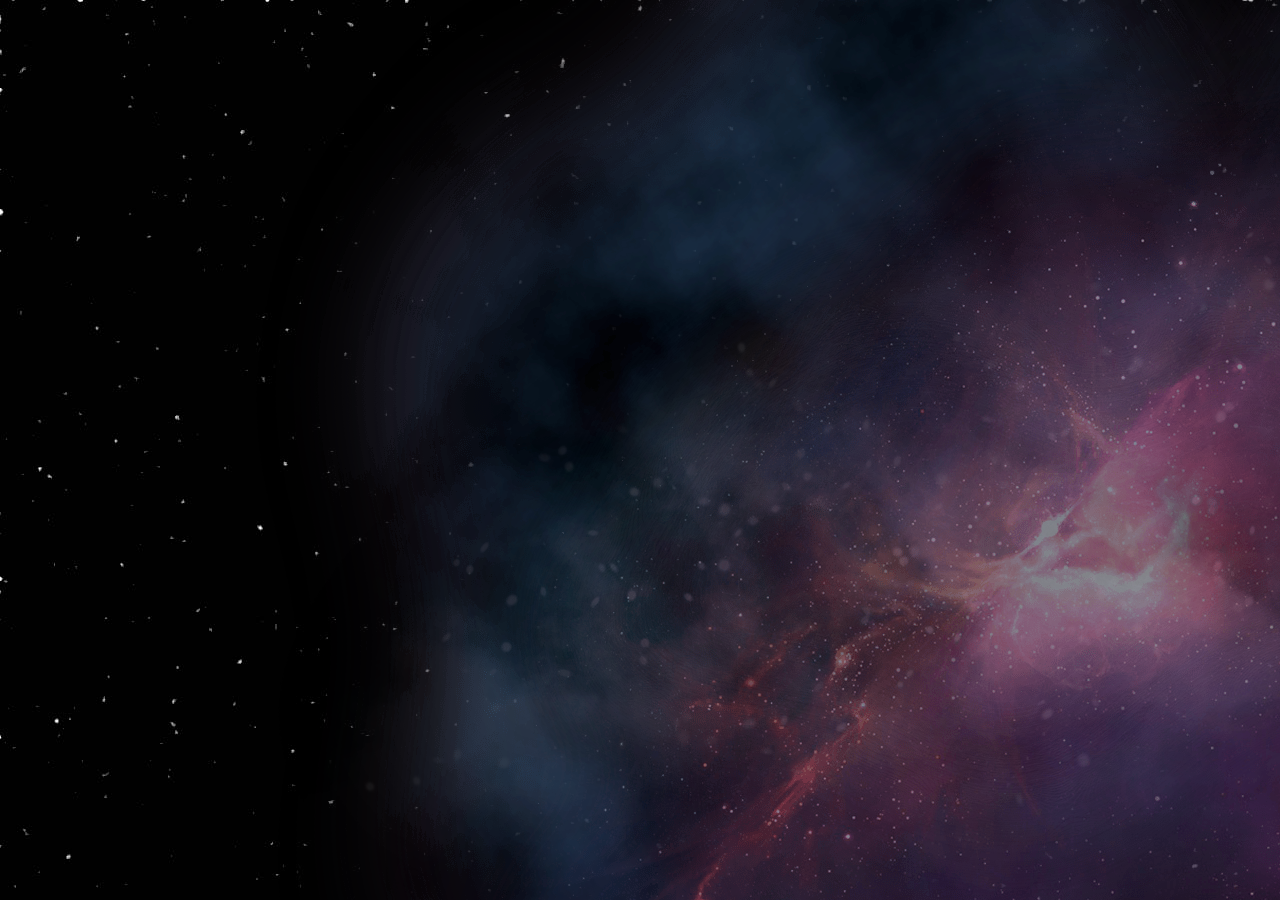
==== index.html @ ae950028 "restore" ====
<!DOCTYPE html>
<!--[if lt IE 7]>      <html class="no-js lt-ie9 lt-ie8 lt-ie7"> <![endif]-->
<!--[if IE 7]>         <html class="no-js lt-ie9 lt-ie8"> <![endif]-->
<!--[if IE 8]>         <html class="no-js lt-ie9"> <![endif]-->
<!--[if gt IE 8]><!--> <html class="no-js"> <!--<![endif]-->
    <head>
        <meta charset="utf-8">
        <meta http-equiv="X-UA-Compatible" content="IE=edge">
        <title>WebDesign from Minsk with love</title>
        <meta name="description" content="WebDesign from Minsk with love">
        <meta name="viewport" content="width=device-width, initial-scale=1">

        <!-- Place favicon.ico and apple-touch-icon.png in the root directory -->

        <link rel="stylesheet" href="css/normalize.css">
        <link rel="stylesheet" href="css/main.css">
        <script src="js/vendor/modernizr-2.6.2.min.js"></script>
    </head>
    <body class="background">
        <!--[if lt IE 7]>
            <p class="browsehappy">You are using an <strong>outdated</strong> browser. Please <a href="http://browsehappy.com/">upgrade your browser</a> to improve your experience.</p>
        <![endif]-->

        <div id="hello-world" class="wrapper">
            <ul id="scene" class="scene">
                <li class="layer" data-depth="0.21"><img class="floaty" src="img/fog_left.png" alt="fog-left"></li>
                <li class="layer" data-depth="0.15"><img class="floaty-reverse" src="img/fog_right.png" alt="fog-right"></li>
                <li class="layer" data-depth="0.06"><img class="wavy" src="img/brite.png" alt="brite"></li>
                <li class="layer" data-depth="0.09"><img class="scally" src="img/heart_of_nebula.png" alt="heart"></li>
                <li class="layer" data-depth="0.40"><img class="rotaty" src="img/glow_sparks.png" alt="sparks"></li>
            </ul>
        </div>


        <script src="//ajax.googleapis.com/ajax/libs/jquery/1.11.1/jquery.min.js"></script>
        <script>window.jQuery || document.write('<script src="js/vendor/jquery-1.11.1.min.js"><\/script>')</script>       
        <script src="js/plugins.js"></script>
        <script src="js/vendor/jquery.parallax.js"></script>
        <script src="js/main.js"></script>
    </body>
</html>
---- css/main.css ----
/*! HTML5 Boilerplate v4.3.0 | MIT License | http://h5bp.com/ */

/*
 * What follows is the result of much research on cross-browser styling.
 * Credit left inline and big thanks to Nicolas Gallagher, Jonathan Neal,
 * Kroc Camen, and the H5BP dev community and team.
 */

/* ==========================================================================
   Base styles: opinionated defaults
   ========================================================================== */

html,
button,
input,
select,
textarea {
    color: #222;
}

html {
    font-size: 1em;
    line-height: 1.4;
}

/*
 * Remove text-shadow in selection highlight: h5bp.com/i
 * These selection rule sets have to be separate.
 * Customize the background color to match your design.
 */

::-moz-selection {
    background: #b3d4fc;
    text-shadow: none;
}

::selection {
    background: #b3d4fc;
    text-shadow: none;
}

/*
 * A better looking default horizontal rule
 */

hr {
    display: block;
    height: 1px;
    border: 0;
    border-top: 1px solid #ccc;
    margin: 1em 0;
    padding: 0;
}

/*
 * Remove the gap between images, videos, audio and canvas and the bottom of
 * their containers: h5bp.com/i/440
 */

audio,
canvas,
img,
video {
    vertical-align: middle;
}

/*
 * Remove default fieldset styles.
 */

fieldset {
    border: 0;
    margin: 0;
    padding: 0;
}

/*
 * Allow only vertical resizing of textareas.
 */

textarea {
    resize: vertical;
}

/* ==========================================================================
   Browse Happy prompt
   ========================================================================== */

.browsehappy {
    margin: 0.2em 0;
    background: #ccc;
    color: #000;
    padding: 0.2em 0;
}

/* ==========================================================================
   Author's custom styles
   ========================================================================== */

/** misc **/
body {
    font-family: 'Ubuntu', sans-serif;
    min-width: 20em;
}
.right {float: right;}
.left {float: left;}
.container {width: 100%; height: 100%;}

.background {
    background: url("../img/space.jpg");
}

#hello-world ul {
    margin: 0;
    -webkit-transform: translate3d(0px, 0px, 0px);
    transform: translate3d(0px, 0px, 0px);
    -webkit-transform-style: preserve-3d;
    transform-style: preserve-3d;
    -webkit-backface-visibility: hidden;
    backface-visibility: hidden;
}

#hello-world li {
    list-style: none;
}

.wrapper {
    overflow: hidden;
    height: 100%;
    width: 100%;
}

.scene {
    position: relative;
    overflow: hidden;
}

img {
    position: absolute;
}



/* ==========================================================================
   Animations
   ========================================================================== */
.wavy {
	-webkit-animation: wavy 10s 2s infinite alternate cubic-bezier(0.32,0,0.58,1);
	-moz-animation: wavy 10s 2s infinite alternate cubic-bezier(0.32,0,0.58,1);
	-ms-animation: wavy 10s 2s infinite alternate cubic-bezier(0.32,0,0.58,1);
	-o-animation: wavy 10s 2s infinite alternate cubic-bezier(0.32,0,0.58,1);
	animation: wavy 10s 2s infinite alternate cubic-bezier(0.32,0,0.58,1);
}
@keyframes wavy {
    0% {
        opacity: 1;
		transform: scale3d(1, 1, 1);
    }
    50% {
        opacity: 0.6;
		transform: scale3d(0.97, 0.94, 1.1);
    }
    100% {
        opacity: 1;
		transform: scale3d(1, 1, 1);
    }
}
@-o-keyframes wavy {
    0% {
        opacity: 1;
		-o-transform: scale3d(1, 1, 1);
    }
    50% {
        opacity: 0.6;
		-o-transform: scale3d(0.97, 0.94, 1.1);
    }
    100% {
        opacity: 1;
		-o-transform: scale3d(1, 1, 1);
    }
}
@-ms-keyframes wavy {
    0% {
        opacity: 1;
		-ms-transform: scale3d(1, 1, 1);
    }
    50% {
        opacity: 0.6;
		-ms-transform: scale3d(0.97, 0.94, 1.1);
    }
    100% {
        opacity: 1;
		-ms-transform: scale3d(1, 1, 1);
    }
}
@-moz-keyframes wavy {
    0% {
        opacity: 1;
		-moz-transform: scale3d(1, 1, 1);
    }
    50% {
        opacity: 0.6;
		-moz-transform: scale3d(0.97, 0.94, 1.1);
    }
    100% {
        opacity: 1;
		-moz-transform: scale3d(1, 1, 1);
    }
}
@-webkit-keyframes wavy {
    0% {
        opacity: 1;
		-webkit-transform: scale3d(1, 1, 1);
    }
    50% {
        opacity: 0.6;
		-webkit-transform: scale3d(0.97, 0.94, 1.1);
    }
    100% {
        opacity: 1;
		-webkit-transform: scale3d(1, 1, 1);
    }
}


.scally {
	-webkit-animation: scally 15s infinite ease;
	-moz-animation: scally 15s infinite ease;
	-ms-animation: scally 15s infinite ease;
	-o-animation: scally 15s infinite ease;
	animation: scally 15s infinite ease;
}
@keyframes scally {
  0% {
  transform: scale3d(1, 1, 1);
  }
  50% {
  transform: scale3d(1.15, 1.05, 1.3);
  }
  100% {
   transform: scale3d(1, 1, 1);
  }
}
@-o-keyframes scally {
  0% {
   -o-transform: scale3d(1, 1, 1);
  }
  50% {
   -o-transform: scale3d(1.15, 1.05, 1.3);
  }
  100% {
   -o-transform: scale3d(1, 1, 1);
  }
}
@-ms-keyframes scally {
  0% {
   -ms-transform: scale3d(1, 1, 1);
  }
  50% {
   -ms-transform: scale3d(1.15, 1.05, 1.3);
  }
  100% {
   -ms-transform: scale3d(1, 1, 1);
  }
}
@-moz-keyframes scally {
  0% {
   -moz-transform: scale3d(1, 1, 1);
  }
  50% {
   -moz-transform: scale3d(1.15, 1.05, 1.3);
  }
  100% {
   -moz-transform: scale3d(1, 1, 1);
  }
}
@-webkit-keyframes scally {
  0% {
   -webkit-transform: scale3d(1, 1, 1);
  }
  50% {
   -webkit-transform: scale3d(1.15, 1.05, 1.3);
  }
  100% {
   -webkit-transform: scale3d(1, 1, 1);
  }
}



.floaty {
	-webkit-animation: floaty 19s infinite 1.5s linear;
	-moz-animation: floaty 19s infinite 1.5s linear;
	-ms-animation: floaty 19s infinite 1.5s linear;
	-o-animation: floaty 19s infinite 1.5s linear;
	animation: floaty 19s infinite 1.5s linear;
}
.floaty-reverse {
	-webkit-animation: floaty 19s infinite 1s reverse;
	-moz-animation: floaty 19s infinite 1s reverse;
	-ms-animation: floaty 19s infinite 1s reverse;
	-o-animation: floaty 19s infinite 1s reverse;
	animation: floaty 19s infinite 1s reverse;
}
@keyframes floaty {
	0% {
    transform: rotateZ(0deg) translate3d(0,3%,0) rotateZ(0deg);
  }
  100% {
    transform: rotateZ(360deg) translate3d(0,3%,0) rotateZ(-360deg);
  }
}
@-o-keyframes floaty {
	0% {
    -o-transform: rotateZ(0deg) translate3d(0,3%,0) rotateZ(0deg);
  }
  100% {
    -o-transform: rotateZ(360deg) translate3d(0,3%,0) rotateZ(-360deg);
  }
}
@-ms-keyframes floaty {
	0% {
    -ms-transform: rotateZ(0deg) translate3d(0,3%,0) rotateZ(0deg);
  }
  100% {
    -ms-transform: rotateZ(360deg) translate3d(0,3%,0) rotateZ(-360deg);
  }
}
@-moz-keyframes floaty {
	0% {
    -moz-transform: rotateZ(0deg) translate3d(0,3%,0) rotateZ(0deg);
  }
  100% {
    -moz-transform: rotateZ(360deg) translate3d(0,3%,0) rotateZ(-360deg);
  }
}
@-webkit-keyframes floaty {
	0% {
    -webkit-transform: rotateZ(0deg) translate3d(0,3%,0) rotateZ(0deg);
  }
  100% {
    -webkit-transform: rotateZ(360deg) translate3d(0,3%,0) rotateZ(-360deg);
  }
}


.rotaty {
	-webkit-animation: rotaty 15s infinite 5s alternate cubic-bezier(0.32,0,0.8,1);
	-moz-animation: rotaty 15s infinite 5s alternate cubic-bezier(0.32,0,0.8,1);
	-ms-animation: rotaty 15s infinite 5s alternate cubic-bezier(0.32,0,0.8,1);
	-o-animation: rotaty 15s infinite 5s alternate cubic-bezier(0.32,0,0.8,1);
	animation: rotaty 15s infinite 5s alternate cubic-bezier(0.32,0,0.8,1);
}
@keyframes rotaty {
	0% {
		transform: rotate(0deg);
	}
	50% {
		transform: rotate(5deg);
	}
	100% {
		transform: rotate(0deg);
	}
}
@-o-keyframes rotaty {
	0% {
		-o-transform: rotate(0deg);
	}
	50% {
		-o-transform: rotate(5deg);
	}
	100% {
		-o-transform: rotate(0deg);
	}
}
@-ms-keyframes rotaty {
	0% {
		-ms-transform: rotate(0deg);
	}
	50% {
		-ms-transform: rotate(5deg);
	}
	100% {
		-ms-transform: rotate(0deg);
	}
}
@-moz-keyframes rotaty {
	0% {
		-moz-transform: rotate(0deg);
	}
	50% {
		-moz-transform: rotate(5deg);
	}
	100% {
		-moz-transform: rotate(0deg);
	}
}
@-webkit-keyframes rotaty {
	0% {
		-webkit-transform: rotate(0deg);
	}
	50% {
		-webkit-transform: rotate(5deg);
	}
	100% {
		-webkit-transform: rotate(0deg);
	}
}

/* ==========================================================================
   Helper classes
   ========================================================================== */

/*
 * Image replacement
 */

.ir {
    background-color: transparent;
    border: 0;
    overflow: hidden;
    /* IE 6/7 fallback */
    *text-indent: -9999px;
}

.ir:before {
    content: "";
    display: block;
    width: 0;
    height: 150%;
}

/*
 * Hide from both screenreaders and browsers: h5bp.com/u
 */

.hidden {
    display: none !important;
    visibility: hidden;
}

/*
 * Hide only visually, but have it available for screenreaders: h5bp.com/v
 */

.visuallyhidden {
    border: 0;
    clip: rect(0 0 0 0);
    height: 1px;
    margin: -1px;
    overflow: hidden;
    padding: 0;
    position: absolute;
    width: 1px;
}

/*
 * Extends the .visuallyhidden class to allow the element to be focusable
 * when navigated to via the keyboard: h5bp.com/p
 */

.visuallyhidden.focusable:active,
.visuallyhidden.focusable:focus {
    clip: auto;
    height: auto;
    margin: 0;
    overflow: visible;
    position: static;
    width: auto;
}

/*
 * Hide visually and from screenreaders, but maintain layout
 */

.invisible {
    visibility: hidden;
}

/*
 * Clearfix: contain floats
 *
 * For modern browsers
 * 1. The space content is one way to avoid an Opera bug when the
 *    `contenteditable` attribute is included anywhere else in the document.
 *    Otherwise it causes space to appear at the top and bottom of elements
 *    that receive the `clearfix` class.
 * 2. The use of `table` rather than `block` is only necessary if using
 *    `:before` to contain the top-margins of child elements.
 */

.clearfix:before,
.clearfix:after {
    content: " "; /* 1 */
    display: table; /* 2 */
}

.clearfix:after {
    clear: both;
}

/*
 * For IE 6/7 only
 * Include this rule to trigger hasLayout and contain floats.
 */

.clearfix {
    *zoom: 1;
}

/* ==========================================================================
   EXAMPLE Media Queries for Responsive Design.
   These examples override the primary ('mobile first') styles.
   Modify as content requires.
   ========================================================================== */

@media only screen and (max-width: 666px) {
	#hello-world img {
		left: -42em;
		top: -10em;
	}
}

/* ==========================================================================
   Print styles.
   Inlined to avoid required HTTP connection: h5bp.com/r
   ========================================================================== */

@media print,
(-o-min-device-pixel-ratio: 5/4),
(-webkit-min-device-pixel-ratio: 1.25),
(min-resolution: 120dpi) {
    /* Style adjustments for high resolution devices */
}

@media print {
    * {
        background: transparent !important;
        color: #000 !important; /* Black prints faster: h5bp.com/s */
        box-shadow: none !important;
        text-shadow: none !important;
    }

    a,
    a:visited {
        text-decoration: underline;
    }

    a[href]:after {
        content: " (" attr(href) ")";
    }

    abbr[title]:after {
        content: " (" attr(title) ")";
    }

    /*
     * Don't show links for images, or javascript/internal links
     */

    .ir a:after,
    a[href^="javascript:"]:after,
    a[href^="#"]:after {
        content: "";
    }

    pre,
    blockquote {
        border: 1px solid #999;
        page-break-inside: avoid;
    }

    thead {
        display: table-header-group; /* h5bp.com/t */
    }

    tr,
    img {
        page-break-inside: avoid;
    }

    img {
        max-width: 100% !important;
    }

    @page {
        margin: 0.5cm;
    }

    p,
    h2,
    h3 {
        orphans: 3;
        widows: 3;
    }

    h2,
    h3 {
        page-break-after: avoid;
    }
}
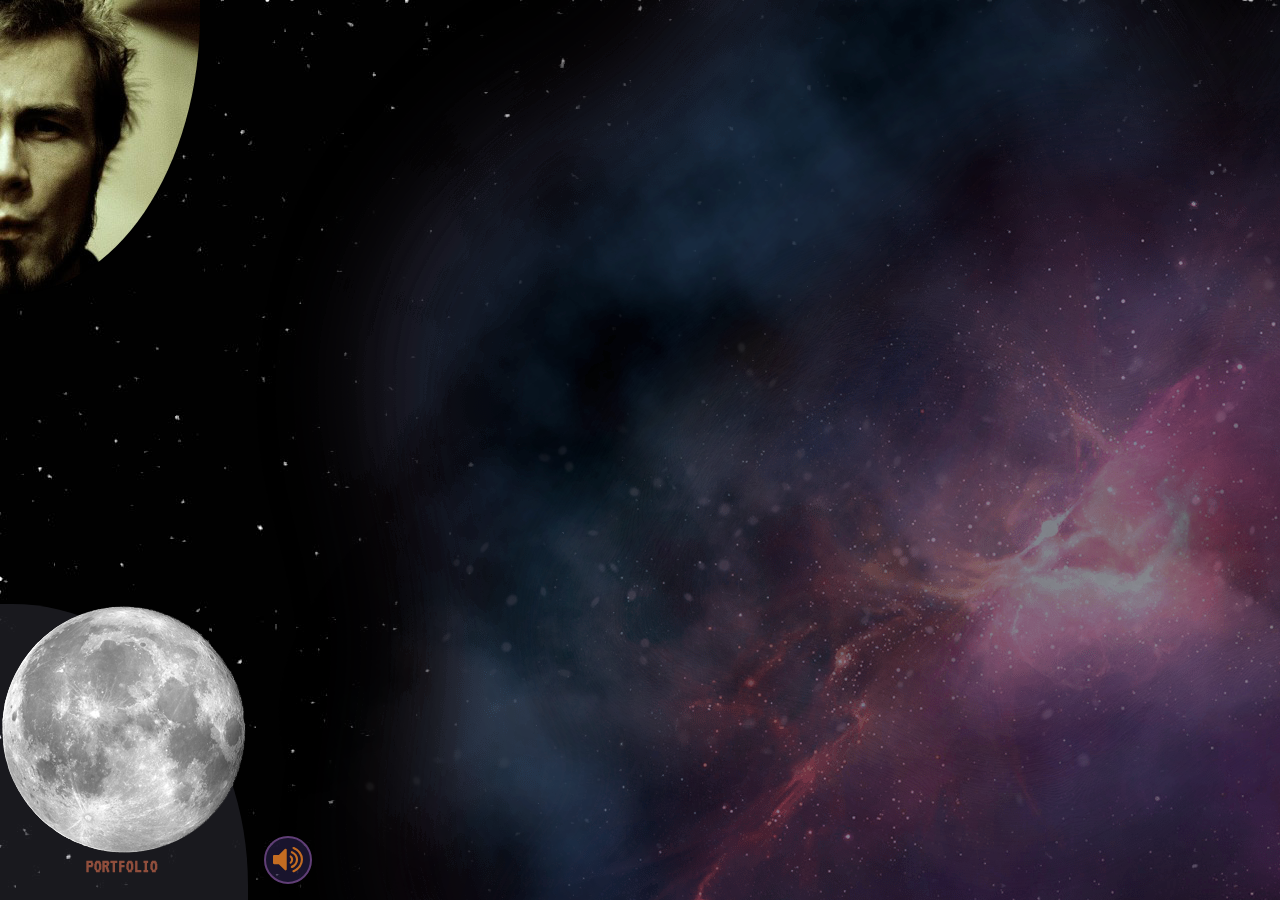
==== commit a9a72023: "move" ====
--- a/index.html
+++ b/index.html
@@ -14,23 +14,39 @@
 
         <link rel="stylesheet" href="css/normalize.css">
         <link rel="stylesheet" href="css/main.css">
+		<link href='http://fonts.googleapis.com/css?family=VT323' rel='stylesheet' type='text/css'>
+		<link href="//maxcdn.bootstrapcdn.com/font-awesome/4.2.0/css/font-awesome.min.css" rel="stylesheet">
         <script src="js/vendor/modernizr-2.6.2.min.js"></script>
     </head>
     <body class="background">
         <!--[if lt IE 7]>
             <p class="browsehappy">You are using an <strong>outdated</strong> browser. Please <a href="http://browsehappy.com/">upgrade your browser</a> to improve your experience.</p>
         <![endif]-->
-
+		<audio id="ambient"><source src="audio/ambi.mp3" type="audio/mpeg"></audio>
         <div id="hello-world" class="wrapper">
             <ul id="scene" class="scene">
-                <li class="layer" data-depth="0.21"><img class="floaty" src="img/fog_left.png" alt="fog-left"></li>
-                <li class="layer" data-depth="0.15"><img class="floaty-reverse" src="img/fog_right.png" alt="fog-right"></li>
+                <li class="layer" data-depth="0.25"><img class="floaty" src="img/fog_left.png" alt="fog-left"></li>
+                <li class="layer" data-depth="0.20"><img class="floaty-reverse" src="img/fog_right.png" alt="fog-right"></li>
                 <li class="layer" data-depth="0.06"><img class="wavy" src="img/brite.png" alt="brite"></li>
                 <li class="layer" data-depth="0.09"><img class="scally" src="img/heart_of_nebula.png" alt="heart"></li>
-                <li class="layer" data-depth="0.40"><img class="rotaty" src="img/glow_sparks.png" alt="sparks"></li>
+                <li class="layer" data-depth="0.50"><img class="rotaty" src="img/glow_sparks.png" alt="sparks"></li>
             </ul>
         </div>
-
+		
+		<section id="hi">
+			<figure>
+				<h3>Alter Ego Media</h3>
+				<div class="eye"></div>
+				<img src="img/av.jpg" alt="avatar">
+			</figure>
+			
+			<button type="button"><i class="fa fa-2x fa-volume-up"></i></button>
+			
+			<div class="info">
+				<a href="portfolio.html"><img src="img/planet.png" alt="portfolio"></a>
+				<h2>portfolio</h2>
+			</div>
+		</section>
 
         <script src="//ajax.googleapis.com/ajax/libs/jquery/1.11.1/jquery.min.js"></script>
         <script>window.jQuery || document.write('<script src="js/vendor/jquery-1.11.1.min.js"><\/script>')</script>       
--- a/css/main.css
+++ b/css/main.css
@@ -99,7 +99,6 @@
 
 /** misc **/
 body {
-    font-family: 'Ubuntu', sans-serif;
     min-width: 20em;
 }
 .right {float: right;}
@@ -112,12 +111,6 @@
 
 #hello-world ul {
     margin: 0;
-    -webkit-transform: translate3d(0px, 0px, 0px);
-    transform: translate3d(0px, 0px, 0px);
-    -webkit-transform-style: preserve-3d;
-    transform-style: preserve-3d;
-    -webkit-backface-visibility: hidden;
-    backface-visibility: hidden;
 }
 
 #hello-world li {
@@ -135,15 +128,139 @@
     overflow: hidden;
 }
 
-img {
+#hello-world img {
     position: absolute;
 }
 
-
+#hi {
+	position: absolute;
+	top: 0;
+	left: 0;
+	height: 100%;
+}
+
+#hi figure img {
+	position: fixed;
+	top: 0;
+	border-bottom-right-radius: 95%;
+}
+
+.padding {
+	padding-top: 3em;
+}
+
+.eye {
+	position: fixed;
+	top: 10.7em;
+	left: 2.38em;
+	background-color: rgba(216, 72, 182, 0.33);
+	width: 1.08em;
+	height: 0.5em;
+	border-radius: 50%;
+	z-index: 1;
+	display: none;
+}
+
+#hi h3 {
+	margin: .8em 0;
+	padding-left: 1.7em;
+	color: rgb(186, 148, 137);
+	font-size: 1.2em;
+	text-transform: uppercase;
+	font-family: 'VT323';
+}
+
+#hi h2 {
+	position: absolute;
+	bottom: 1em;
+	margin: 0;
+	padding-left: 4.5em;
+	color: rgba(214, 109, 77, 0.63);
+	font-size: 1.2em;
+	text-transform: uppercase;
+	font-family: 'VT323';
+}
+
+.info {
+	position: fixed;
+	bottom: 0;
+	min-height: 17em;
+	width: 15.5em;
+	padding-bottom: 1.5em;
+	background: rgba(148, 148, 177, 0.17);
+	border-top-right-radius: 95%
+}
+
+button {
+	position: fixed;
+	bottom: 1em;
+	left: 15em;
+	width: 3em;
+	height: 3em;
+	margin-left: 1.5em;
+	border-radius: 100%;
+	border: 2px solid #603e76;
+	background-color: rgba(52, 41, 95, 0.48);
+}
+.button-click {
+	border-color: #33263b;
+}
+button i {
+	color: #c46c21;
+}
 
 /* ==========================================================================
    Animations
    ========================================================================== */
+
+.info img:hover{
+	-webkit-animation: earth 35s infinite linear;
+	-moz-animation: earth 35s infinite linear;
+	-ms-animation: earth 35s infinite linear;
+	-o-animation: earth 35s infinite linear;
+	animation: earth 35s infinite linear;
+}
+@keyframes earth {
+	0% {
+    transform: rotate(0deg);
+  }
+  100% {
+    transform: rotate(360deg);
+  }
+}
+@-o-keyframes earth {
+	0% {
+    -o-transform: rotate(0deg);
+  }
+  100% {
+    -o-transform: rotate(360deg);
+  }
+}
+@-ms-keyframes earth {
+	0% {
+    -ms-transform: rotate(0deg);
+  }
+  100% {
+    -ms-transform: rotate(360deg);
+  }
+}
+@-moz-keyframes earth {
+	0% {
+    -moz-transform: rotate(0deg);
+  }
+  100% {
+    -moz-transform: rotate(360deg);
+  }
+}
+@-webkit-keyframes earth {
+	0% {
+    -webkit-transform: rotate(0deg);
+  }
+  100% {
+    -webkit-transform: rotate(360deg);
+  }
+}
+
 .wavy {
 	-webkit-animation: wavy 10s 2s infinite alternate cubic-bezier(0.32,0,0.58,1);
 	-moz-animation: wavy 10s 2s infinite alternate cubic-bezier(0.32,0,0.58,1);
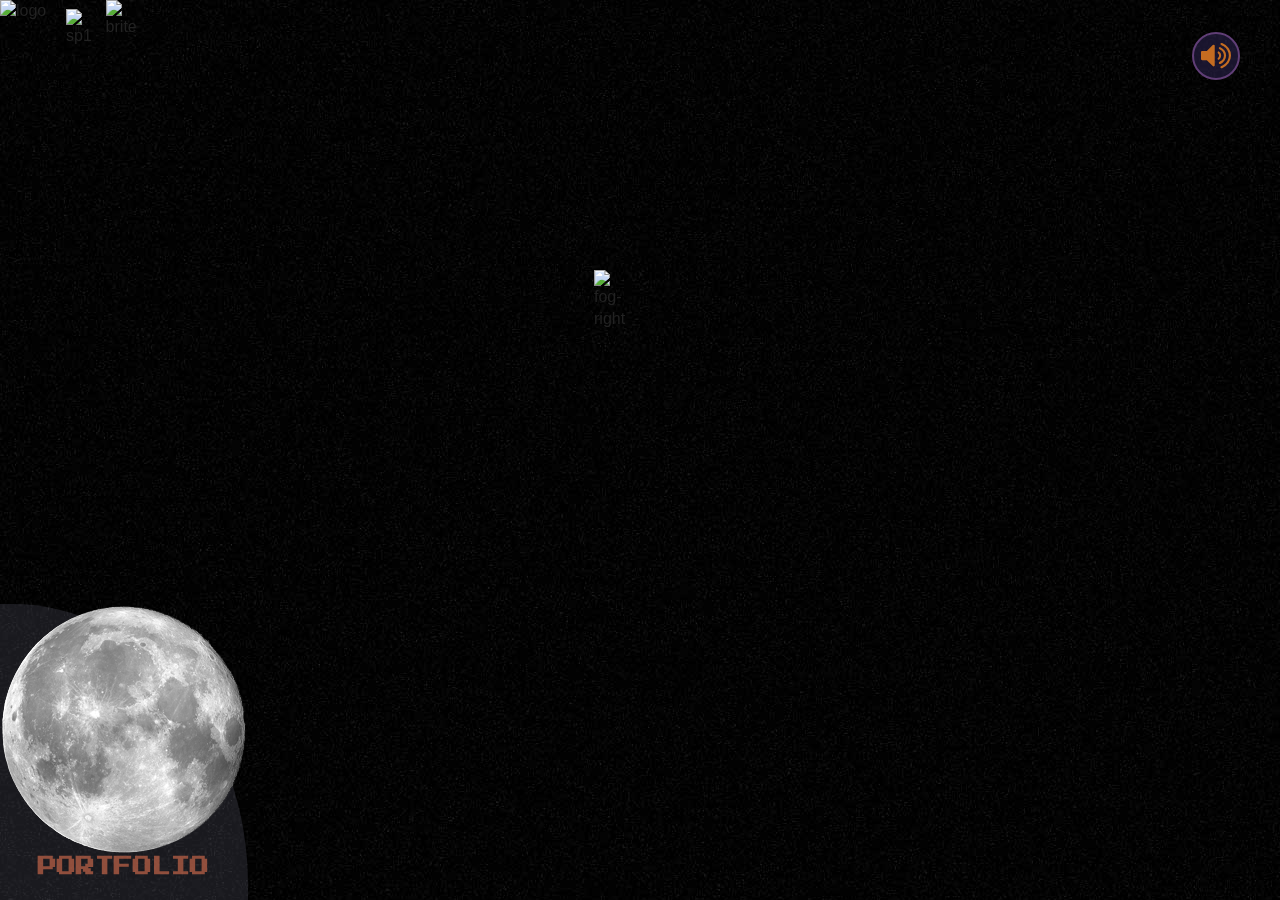
==== commit f72c3423: "update" ====
--- a/index.html
+++ b/index.html
@@ -14,8 +14,7 @@
 
         <link rel="stylesheet" href="css/normalize.css">
         <link rel="stylesheet" href="css/main.css">
-		<link href='http://fonts.googleapis.com/css?family=VT323' rel='stylesheet' type='text/css'>
-		<link href="//maxcdn.bootstrapcdn.com/font-awesome/4.2.0/css/font-awesome.min.css" rel="stylesheet">
+        <link href='http://fonts.googleapis.com/css?family=Press+Start+2P&subset=latin,cyrillic' rel='stylesheet' type='text/css'>		<link href="//maxcdn.bootstrapcdn.com/font-awesome/4.2.0/css/font-awesome.min.css" rel="stylesheet">
         <script src="js/vendor/modernizr-2.6.2.min.js"></script>
     </head>
     <body class="background">
@@ -25,25 +24,24 @@
 		<audio id="ambient"><source src="audio/ambi.mp3" type="audio/mpeg"></audio>
         <div id="hello-world" class="wrapper">
             <ul id="scene" class="scene">
-                <li class="layer" data-depth="0.25"><img class="floaty" src="img/fog_left.png" alt="fog-left"></li>
-                <li class="layer" data-depth="0.20"><img class="floaty-reverse" src="img/fog_right.png" alt="fog-right"></li>
-                <li class="layer" data-depth="0.06"><img class="wavy" src="img/brite.png" alt="brite"></li>
-                <li class="layer" data-depth="0.09"><img class="scally" src="img/heart_of_nebula.png" alt="heart"></li>
-                <li class="layer" data-depth="0.50"><img class="rotaty" src="img/glow_sparks.png" alt="sparks"></li>
+                <li class="layer l1" data-depth="0.15"><img class="floaty" src="img/fog-left.png" alt="fog-left"></li>
+                <li class="layer l2" data-depth="0.10"><img class="floaty-reverse" src="img/fog-right.png" alt="fog-right"></li>
+                <li class="layer l3" data-depth="0.10"><img class="rotaty" src="img/center-glow.png" alt="brite"></li>
+                <li class="layer l4" data-depth="0.09"><img class="wavy" src="img/nebula.png" alt="brite"></li>
+                <li class="layer l5" data-depth="0.09"><img class="scally" src="img/sparks1.png" alt="sp1"></li>
+                <li class="layer l6" data-depth="0.10"><img class="rotaty" src="img/sparks2.png" alt="sp2"></li>
             </ul>
         </div>
 		
 		<section id="hi">
 			<figure>
-				<h3>Alter Ego Media</h3>
-				<div class="eye"></div>
-				<img src="img/av.jpg" alt="avatar">
+				<img src="img/logo.png" alt="logo">
 			</figure>
 			
 			<button type="button"><i class="fa fa-2x fa-volume-up"></i></button>
 			
 			<div class="info">
-				<a href="portfolio.html"><img src="img/planet.png" alt="portfolio"></a>
+				<a href="portfolio.html"><img id="planet" src="img/planet.png" alt="portfolio"></a>
 				<h2>portfolio</h2>
 			</div>
 		</section>
--- a/css/main.css
+++ b/css/main.css
@@ -132,6 +132,13 @@
     position: absolute;
 }
 
+.l1 {top: -10%!important; left: -15%!important;}
+.l2 {top: 30%!important; left: 45%!important;}
+.l3 {top: -30%!important; left: -33% !important;}
+.l4 {top: 0!important; left: 8% !important;}
+.l5 {top: 1% !important; left: 5% !important;}
+.l6 {top: -11%!important; left: -5%!important;}
+
 #hi {
 	position: absolute;
 	top: 0;
@@ -142,44 +149,17 @@
 #hi figure img {
 	position: fixed;
 	top: 0;
-	border-bottom-right-radius: 95%;
-}
-
-.padding {
-	padding-top: 3em;
-}
-
-.eye {
-	position: fixed;
-	top: 10.7em;
-	left: 2.38em;
-	background-color: rgba(216, 72, 182, 0.33);
-	width: 1.08em;
-	height: 0.5em;
-	border-radius: 50%;
-	z-index: 1;
-	display: none;
-}
-
-#hi h3 {
-	margin: .8em 0;
-	padding-left: 1.7em;
-	color: rgb(186, 148, 137);
-	font-size: 1.2em;
-	text-transform: uppercase;
-	font-family: 'VT323';
 }
 
 #hi h2 {
 	position: absolute;
 	bottom: 1em;
 	margin: 0;
-	padding-left: 4.5em;
+	padding-left: 2em;
 	color: rgba(214, 109, 77, 0.63);
 	font-size: 1.2em;
 	text-transform: uppercase;
-	font-family: 'VT323';
-}
+    font-family: 'Press Start 2P', cursive;}
 
 .info {
 	position: fixed;
@@ -193,8 +173,8 @@
 
 button {
 	position: fixed;
-	bottom: 1em;
-	left: 15em;
+	top: 2em;
+	right: 2.5em;
 	width: 3em;
 	height: 3em;
 	margin-left: 1.5em;
@@ -213,52 +193,85 @@
    Animations
    ========================================================================== */
 
-.info img:hover{
-	-webkit-animation: earth 35s infinite linear;
-	-moz-animation: earth 35s infinite linear;
-	-ms-animation: earth 35s infinite linear;
-	-o-animation: earth 35s infinite linear;
-	animation: earth 35s infinite linear;
-}
-@keyframes earth {
+@keyframes earth-1 {
 	0% {
     transform: rotate(0deg);
   }
   100% {
-    transform: rotate(360deg);
-  }
-}
-@-o-keyframes earth {
+    transform: rotate(180deg);
+  }
+}
+@-o-keyframes earth-1 {
 	0% {
     -o-transform: rotate(0deg);
   }
   100% {
-    -o-transform: rotate(360deg);
-  }
-}
-@-ms-keyframes earth {
+    -o-transform: rotate(180deg);
+  }
+}
+@-ms-keyframes earth-1 {
 	0% {
     -ms-transform: rotate(0deg);
   }
   100% {
-    -ms-transform: rotate(360deg);
-  }
-}
-@-moz-keyframes earth {
+    -ms-transform: rotate(180deg);
+  }
+}
+@-moz-keyframes earth-1 {
 	0% {
     -moz-transform: rotate(0deg);
   }
   100% {
-    -moz-transform: rotate(360deg);
-  }
-}
-@-webkit-keyframes earth {
+    -moz-transform: rotate(180deg);
+  }
+}
+@-webkit-keyframes earth-1 {
 	0% {
     -webkit-transform: rotate(0deg);
   }
   100% {
-    -webkit-transform: rotate(360deg);
-  }
+    -webkit-transform: rotate(180deg);
+  }
+}
+@keyframes earth-2 {
+    0% {
+        transform: rotate(180deg);
+    }
+    100% {
+        transform: rotate(360deg);
+    }
+}
+@-o-keyframes earth-2 {
+    0% {
+        -o-transform: rotate(180deg);
+    }
+    100% {
+        -o-transform: rotate(360deg);
+    }
+}
+@-ms-keyframes earth-2 {
+    0% {
+        -ms-transform: rotate(180deg);
+    }
+    100% {
+        -ms-transform: rotate(360deg);
+    }
+}
+@-moz-keyframes earth-2 {
+    0% {
+        -moz-transform: rotate(180deg);
+    }
+    100% {
+        -moz-transform: rotate(360deg);
+    }
+}
+@-webkit-keyframes earth-2 {
+    0% {
+        -webkit-transform: rotate(180deg);
+    }
+    100% {
+        -webkit-transform: rotate(360deg);
+    }
 }
 
 .wavy {
@@ -406,57 +419,57 @@
 
 
 .floaty {
-	-webkit-animation: floaty 19s infinite 1.5s linear;
-	-moz-animation: floaty 19s infinite 1.5s linear;
-	-ms-animation: floaty 19s infinite 1.5s linear;
-	-o-animation: floaty 19s infinite 1.5s linear;
-	animation: floaty 19s infinite 1.5s linear;
+	-webkit-animation: floaty 19s infinite 1s linear;
+	-moz-animation: floaty 19s infinite 1s linear;
+	-ms-animation: floaty 19s infinite 1s linear;
+	-o-animation: floaty 19s infinite 1s linear;
+	animation: floaty 19s infinite 1s linear;
 }
 .floaty-reverse {
-	-webkit-animation: floaty 19s infinite 1s reverse;
-	-moz-animation: floaty 19s infinite 1s reverse;
-	-ms-animation: floaty 19s infinite 1s reverse;
-	-o-animation: floaty 19s infinite 1s reverse;
-	animation: floaty 19s infinite 1s reverse;
+	-webkit-animation: floaty 16s infinite 0.3s reverse;
+	-moz-animation: floaty 16s infinite 0.3s reverse;
+	-ms-animation: floaty 16s infinite 0.3s reverse;
+	-o-animation: floaty 16s infinite 0.3s reverse;
+	animation: floaty 16s infinite 0.3s reverse;
 }
 @keyframes floaty {
 	0% {
-    transform: rotateZ(0deg) translate3d(0,3%,0) rotateZ(0deg);
-  }
-  100% {
-    transform: rotateZ(360deg) translate3d(0,3%,0) rotateZ(-360deg);
+    transform: rotateZ(0deg) translate3d(0,8%,0) rotateZ(0deg);
+  }
+  100% {
+    transform: rotateZ(360deg) translate3d(0,8%,0) rotateZ(-360deg);
   }
 }
 @-o-keyframes floaty {
 	0% {
-    -o-transform: rotateZ(0deg) translate3d(0,3%,0) rotateZ(0deg);
-  }
-  100% {
-    -o-transform: rotateZ(360deg) translate3d(0,3%,0) rotateZ(-360deg);
+    -o-transform: rotateZ(0deg) translate3d(0,8%,0) rotateZ(0deg);
+  }
+  100% {
+    -o-transform: rotateZ(360deg) translate3d(0,8%,0) rotateZ(-360deg);
   }
 }
 @-ms-keyframes floaty {
 	0% {
-    -ms-transform: rotateZ(0deg) translate3d(0,3%,0) rotateZ(0deg);
-  }
-  100% {
-    -ms-transform: rotateZ(360deg) translate3d(0,3%,0) rotateZ(-360deg);
+    -ms-transform: rotateZ(0deg) translate3d(0,8%,0) rotateZ(0deg);
+  }
+  100% {
+    -ms-transform: rotateZ(360deg) translate3d(0,8%,0) rotateZ(-360deg);
   }
 }
 @-moz-keyframes floaty {
 	0% {
-    -moz-transform: rotateZ(0deg) translate3d(0,3%,0) rotateZ(0deg);
-  }
-  100% {
-    -moz-transform: rotateZ(360deg) translate3d(0,3%,0) rotateZ(-360deg);
+    -moz-transform: rotateZ(0deg) translate3d(0,8%,0) rotateZ(0deg);
+  }
+  100% {
+    -moz-transform: rotateZ(360deg) translate3d(0,8%,0) rotateZ(-360deg);
   }
 }
 @-webkit-keyframes floaty {
 	0% {
-    -webkit-transform: rotateZ(0deg) translate3d(0,3%,0) rotateZ(0deg);
-  }
-  100% {
-    -webkit-transform: rotateZ(360deg) translate3d(0,3%,0) rotateZ(-360deg);
+    -webkit-transform: rotateZ(0deg) translate3d(0,8%,0) rotateZ(0deg);
+  }
+  100% {
+    -webkit-transform: rotateZ(360deg) translate3d(0,8%,0) rotateZ(-360deg);
   }
 }
 
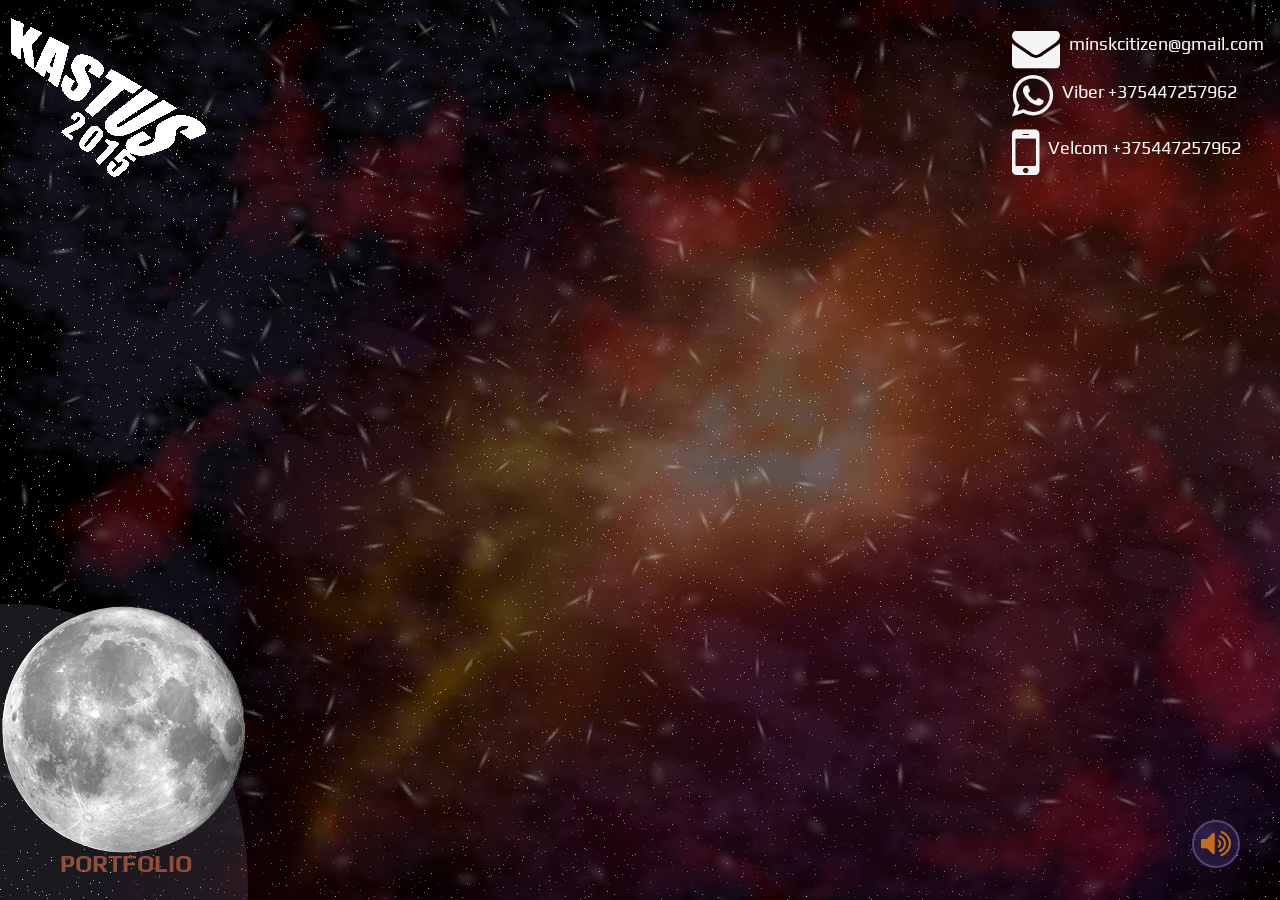
==== commit 3b975077: "update" ====
--- a/index.html
+++ b/index.html
@@ -14,7 +14,8 @@
 
         <link rel="stylesheet" href="css/normalize.css">
         <link rel="stylesheet" href="css/main.css">
-        <link href='http://fonts.googleapis.com/css?family=Press+Start+2P&subset=latin,cyrillic' rel='stylesheet' type='text/css'>		<link href="//maxcdn.bootstrapcdn.com/font-awesome/4.2.0/css/font-awesome.min.css" rel="stylesheet">
+        <link rel="stylesheet" href="//maxcdn.bootstrapcdn.com/font-awesome/4.3.0/css/font-awesome.min.css">
+        <link href='http://fonts.googleapis.com/css?family=Play:400,700&subset=latin,cyrillic' rel='stylesheet' type='text/css'>
         <script src="js/vendor/modernizr-2.6.2.min.js"></script>
     </head>
     <body class="background">
@@ -24,26 +25,33 @@
 		<audio id="ambient"><source src="audio/ambi.mp3" type="audio/mpeg"></audio>
         <div id="hello-world" class="wrapper">
             <ul id="scene" class="scene">
-                <li class="layer l1" data-depth="0.15"><img class="floaty" src="img/fog-left.png" alt="fog-left"></li>
-                <li class="layer l2" data-depth="0.10"><img class="floaty-reverse" src="img/fog-right.png" alt="fog-right"></li>
-                <li class="layer l3" data-depth="0.10"><img class="rotaty" src="img/center-glow.png" alt="brite"></li>
-                <li class="layer l4" data-depth="0.09"><img class="wavy" src="img/nebula.png" alt="brite"></li>
-                <li class="layer l5" data-depth="0.09"><img class="scally" src="img/sparks1.png" alt="sp1"></li>
-                <li class="layer l6" data-depth="0.10"><img class="rotaty" src="img/sparks2.png" alt="sp2"></li>
+                <li class="layer l1" data-depth="0.10"><img class="floaty" src="img/space/fog-l.png" alt="fog-left"></li>
+                <li class="layer l2" data-depth="0.15"><img class="floaty-reverse" src="img/space/fog-r.png" alt="fog-right"></li>
+                <li class="layer l3" data-depth="0.3"><img class="rotaty" src="img/space/neb-l.png" alt="brite"></li>
+                <li class="layer l4" data-depth="0.6"><img class="wavy" src="img/space/neb-c.png" alt="brite"></li>
+                <li class="layer l5" data-depth="0.4"><img class="rotaty" src="img/space/neb-r.png" alt="brite"></li>
+                <li class="layer l6" data-depth="0.06"><img class="scally" src="img/space/sparks1.png" alt="sp1"></li>
+                <li class="layer l7" data-depth="0.08"><img class="rotaty" src="img/space/sparks2.png" alt="sp2"></li>
             </ul>
         </div>
 		
 		<section id="hi">
 			<figure>
-				<img src="img/logo.png" alt="logo">
+                <a href="portfolio.html"><img src="img/logo.png" alt="logo"></a>
 			</figure>
-			
-			<button type="button"><i class="fa fa-2x fa-volume-up"></i></button>
-			
+
 			<div class="info">
 				<a href="portfolio.html"><img id="planet" src="img/planet.png" alt="portfolio"></a>
 				<h2>portfolio</h2>
 			</div>
+
+            <span class="contact">
+                <i class="fa fa-envelope fa-3x"><a href="mailto:minskcitizen@gmail.com">minskcitizen@gmail.com</a></i>
+                <i class="fa fa-whatsapp fa-3x"><a href="#">Viber +375447257962</a></i>
+                <i class="fa fa-mobile fa-4x"><a href="tel:+375447257962">Velcom +375447257962</a></i>
+            </span>
+
+            <button type="button"><i class="fa fa-2x fa-volume-up"></i></button>
 		</section>
 
         <script src="//ajax.googleapis.com/ajax/libs/jquery/1.11.1/jquery.min.js"></script>
--- a/css/main.css
+++ b/css/main.css
@@ -22,7 +22,19 @@
     font-size: 1em;
     line-height: 1.4;
 }
-
+body {
+    font-family: 'Play', sans-serif;
+    color: #f5f5f5;
+    min-width: 20em;
+}
+a:focus, button:focus {
+    outline: none;
+}
+a {
+    text-decoration: none;
+    font-family: 'Play', sans-serif;
+    color: #f5f5f5;
+}
 /*
  * Remove text-shadow in selection highlight: h5bp.com/i
  * These selection rule sets have to be separate.
@@ -97,16 +109,8 @@
    Author's custom styles
    ========================================================================== */
 
-/** misc **/
-body {
-    min-width: 20em;
-}
-.right {float: right;}
-.left {float: left;}
-.container {width: 100%; height: 100%;}
-
 .background {
-    background: url("../img/space.jpg");
+    background: url("../img/space/back.png");
 }
 
 #hello-world ul {
@@ -132,12 +136,13 @@
     position: absolute;
 }
 
-.l1 {top: -10%!important; left: -15%!important;}
-.l2 {top: 30%!important; left: 45%!important;}
-.l3 {top: -30%!important; left: -33% !important;}
-.l4 {top: 0!important; left: 8% !important;}
-.l5 {top: 1% !important; left: 5% !important;}
-.l6 {top: -11%!important; left: -5%!important;}
+.l1 {top: -20%!important; left: -5%!important;}
+.l2 {top: -8%!important; left: 45%!important;}
+.l3 {top: -1%!important; left: 1% !important;}
+.l4 {top: -5%!important; left: 8% !important;}
+.l5 {top: -5%!important; left: 13% !important;}
+.l6 {top: 1% !important; left: 5% !important;}
+.l7 {top: -11%!important; left: -5%!important;}
 
 #hi {
 	position: absolute;
@@ -153,13 +158,13 @@
 
 #hi h2 {
 	position: absolute;
-	bottom: 1em;
+	bottom: 0.8em;
 	margin: 0;
-	padding-left: 2em;
+	padding-left: 2.5em;
 	color: rgba(214, 109, 77, 0.63);
-	font-size: 1.2em;
+	font-size: 1.5em;
 	text-transform: uppercase;
-    font-family: 'Press Start 2P', cursive;}
+}
 
 .info {
 	position: fixed;
@@ -171,9 +176,31 @@
 	border-top-right-radius: 95%
 }
 
+.contact {
+    position: fixed;
+    top: 1.5em;
+    right: 1em;
+}
+.contact i {
+    display: block;
+}
+.contact a {
+    display: inline-block;
+    vertical-align: middle;
+    text-decoration: none;
+    text-align: right;
+    font-size: 18px;
+    color: #f5f5f5;
+    margin-left: 0.5em;
+}
+.contact a:hover {
+    text-decoration: underline;
+    color: #5dacff;
+}
+
 button {
 	position: fixed;
-	top: 2em;
+	bottom: 2em;
 	right: 2.5em;
 	width: 3em;
 	height: 3em;
@@ -419,18 +446,18 @@
 
 
 .floaty {
-	-webkit-animation: floaty 19s infinite 1s linear;
-	-moz-animation: floaty 19s infinite 1s linear;
-	-ms-animation: floaty 19s infinite 1s linear;
-	-o-animation: floaty 19s infinite 1s linear;
-	animation: floaty 19s infinite 1s linear;
+	-webkit-animation: floaty 22s infinite 1s linear;
+	-moz-animation: floaty 22s infinite 1s linear;
+	-ms-animation: floaty 22s infinite 1s linear;
+	-o-animation: floaty 22s infinite 1s linear;
+	animation: floaty 22s infinite 1s linear;
 }
 .floaty-reverse {
-	-webkit-animation: floaty 16s infinite 0.3s reverse;
-	-moz-animation: floaty 16s infinite 0.3s reverse;
-	-ms-animation: floaty 16s infinite 0.3s reverse;
-	-o-animation: floaty 16s infinite 0.3s reverse;
-	animation: floaty 16s infinite 0.3s reverse;
+	-webkit-animation: floaty 25s infinite 0.3s reverse;
+	-moz-animation: floaty 25s infinite 0.3s reverse;
+	-ms-animation: floaty 25s infinite 0.3s reverse;
+	-o-animation: floaty 25s infinite 0.3s reverse;
+	animation: floaty 25s infinite 0.3s reverse;
 }
 @keyframes floaty {
 	0% {
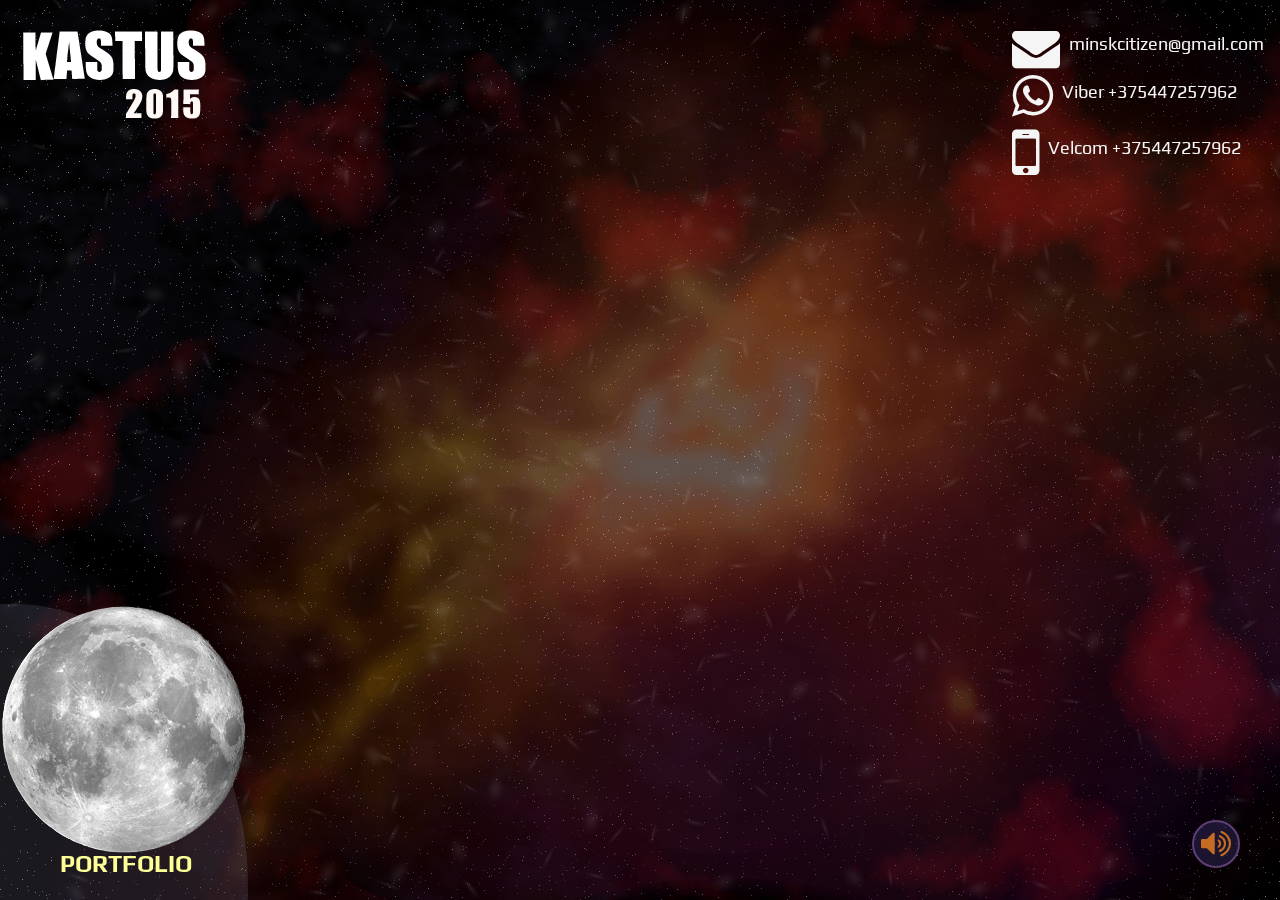
==== commit 026db322: "update" ====
--- a/index.html
+++ b/index.html
@@ -18,19 +18,20 @@
         <link href='http://fonts.googleapis.com/css?family=Play:400,700&subset=latin,cyrillic' rel='stylesheet' type='text/css'>
         <script src="js/vendor/modernizr-2.6.2.min.js"></script>
     </head>
-    <body class="background">
+    <body>
         <!--[if lt IE 7]>
             <p class="browsehappy">You are using an <strong>outdated</strong> browser. Please <a href="http://browsehappy.com/">upgrade your browser</a> to improve your experience.</p>
         <![endif]-->
+        <div class="background stars"></div>
 		<audio id="ambient"><source src="audio/ambi.mp3" type="audio/mpeg"></audio>
         <div id="hello-world" class="wrapper">
             <ul id="scene" class="scene">
                 <li class="layer l1" data-depth="0.10"><img class="floaty" src="img/space/fog-l.png" alt="fog-left"></li>
                 <li class="layer l2" data-depth="0.15"><img class="floaty-reverse" src="img/space/fog-r.png" alt="fog-right"></li>
-                <li class="layer l3" data-depth="0.3"><img class="rotaty" src="img/space/neb-l.png" alt="brite"></li>
-                <li class="layer l4" data-depth="0.6"><img class="wavy" src="img/space/neb-c.png" alt="brite"></li>
-                <li class="layer l5" data-depth="0.4"><img class="rotaty" src="img/space/neb-r.png" alt="brite"></li>
-                <li class="layer l6" data-depth="0.06"><img class="scally" src="img/space/sparks1.png" alt="sp1"></li>
+                <li class="layer l3" data-depth="0.18"><img class="rotaty" src="img/space/neb-l.png" alt="brite"></li>
+                <li class="layer l4" data-depth="0.4"><img class="wavy" src="img/space/neb-c.png" alt="brite"></li>
+                <li class="layer l5" data-depth="0.1"><img class="rotaty" src="img/space/neb-r.png" alt="brite"></li>
+                <li class="layer l6" data-depth="0.09"><img class="scally" src="img/space/sparks1.png" alt="sp1"></li>
                 <li class="layer l7" data-depth="0.08"><img class="rotaty" src="img/space/sparks2.png" alt="sp2"></li>
             </ul>
         </div>
--- a/css/main.css
+++ b/css/main.css
@@ -25,7 +25,7 @@
 body {
     font-family: 'Play', sans-serif;
     color: #f5f5f5;
-    min-width: 20em;
+    min-width: 355px;
 }
 a:focus, button:focus {
     outline: none;
@@ -110,7 +110,12 @@
    ========================================================================== */
 
 .background {
-    background: url("../img/space/back.png");
+    position: fixed;
+    top: 0;
+    height: 100vh;
+    width: 100vw;
+    background: url("../img/works/back.png");
+    z-index: -1;
 }
 
 #hello-world ul {
@@ -137,12 +142,12 @@
 }
 
 .l1 {top: -20%!important; left: -5%!important;}
-.l2 {top: -8%!important; left: 45%!important;}
-.l3 {top: -1%!important; left: 1% !important;}
-.l4 {top: -5%!important; left: 8% !important;}
-.l5 {top: -5%!important; left: 13% !important;}
-.l6 {top: 1% !important; left: 5% !important;}
-.l7 {top: -11%!important; left: -5%!important;}
+.l2 {top: -8%!important; left: 40%!important;}
+.l3 {top: -1%!important; left: 6% !important;}
+.l4 {top: -2%!important; left: 10% !important;}
+.l5 {top: -5%!important; left: 25% !important;}
+.l6 {top: 1% !important; left: 8% !important;}
+.l7 {top: -11%!important; left: 3%!important;}
 
 #hi {
 	position: absolute;
@@ -153,7 +158,8 @@
 
 #hi figure img {
 	position: fixed;
-	top: 0;
+	top: 1.7rem;
+    left: 1rem;
 }
 
 #hi h2 {
@@ -161,7 +167,7 @@
 	bottom: 0.8em;
 	margin: 0;
 	padding-left: 2.5em;
-	color: rgba(214, 109, 77, 0.63);
+	color: #feff96;
 	font-size: 1.5em;
 	text-transform: uppercase;
 }
@@ -301,6 +307,69 @@
     }
 }
 
+.stars {
+    -webkit-animation: stars 30s 0s infinite alternate cubic-bezier(0.32,0,0.58,1);
+    -moz-animation: stars 30s 0s infinite alternate cubic-bezier(0.32,0,0.58,1);
+    -ms-animation: stars 30s 0s infinite alternate cubic-bezier(0.32,0,0.58,1);
+    -o-animation: stars 30s 0s infinite alternate cubic-bezier(0.32,0,0.58,1);
+    animation: stars 30s 0s infinite alternate cubic-bezier(0.32,0,0.58,1);
+}
+@keyframes stars {
+    0% {
+        transform: scale3d(1.1, 1.1, 1.1) rotate(0deg);
+    }
+    50% {
+        transform: scale3d(1.25, 1.25, 1.25) rotate(-3deg);
+    }
+    100% {
+        transform: scale3d(1.1, 1.1, 1.1) rotate(0deg);
+    }
+}
+@-o-keyframes stars {
+    0% {
+        -o-transform: scale3d(1.1, 1.1, 1.1) rotate(0deg);
+    }
+    50% {
+        -o-transform: scale3d(1.25, 1.25, 1.25) rotate(-3deg);
+    }
+    100% {
+        -o-transform: scale3d(1.1, 1.1, 1.1) rotate(0deg);
+    }
+}
+@-ms-keyframes stars {
+    0% {
+        -ms-transform: scale3d(1.1, 1.1, 1.1) rotate(0deg);
+    }
+    50% {
+        -ms-transform: scale3d(1.25, 1.25, 1.25) rotate(-3deg);
+    }
+    100% {
+        -ms-transform: scale3d(1.1, 1.1, 1.1) rotate(0deg);
+    }
+}
+@-moz-keyframes stars {
+    0% {
+        -moz-transform: scale3d(1.1, 1.1, 1.1) rotate(0deg);
+    }
+    50% {
+        -moz-transform: scale3d(1.25, 1.25, 1.25) rotate(-3deg);
+    }
+    100% {
+        -moz-transform: scale3d(1.1, 1.1, 1.1) rotate(0deg);
+    }
+}
+@-webkit-keyframes stars {
+    0% {
+        -webkit-transform: scale3d(1.1, 1.1, 1.1) rotate(0deg);
+    }
+    50% {
+        -webkit-transform: scale3d(1.25, 1.25, 1.25) rotate(-3deg);
+    }
+    100% {
+        -webkit-transform: scale3d(1.1, 1.1, 1.1) rotate(0deg);
+    }
+}
+
 .wavy {
 	-webkit-animation: wavy 10s 2s infinite alternate cubic-bezier(0.32,0,0.58,1);
 	-moz-animation: wavy 10s 2s infinite alternate cubic-bezier(0.32,0,0.58,1);
@@ -671,13 +740,63 @@
    Modify as content requires.
    ========================================================================== */
 
-@media only screen and (max-width: 666px) {
-	#hello-world img {
-		left: -42em;
-		top: -10em;
-	}
-}
-
+@media only screen and (max-width: 500px) {
+    .info, button {display: none;}
+    .contact {top: initial; bottom: 1.5em; right: initial; padding-left: 1em;}
+}
+@media only screen and (max-height: 360px) {
+    .contact, .info, button {display: none;}
+}
+@media only screen and (max-height: 700px) and (orientation: portrait) {
+    .info, button {display: none;}
+}
+@media only screen and (max-width: 700px) and (orientation: landscape) {
+    .info, button {display: none;}
+}
+
+
+@media only screen and (max-width: 1400px) {
+    .l1 {top: -20%!important; left: -15%!important;}
+    .l2 {top: -30%!important; left: 40%!important;}
+    .l3 {top: -5%!important; left: -5% !important;}
+    .l4 {top: -5%!important; left: 3% !important;}
+    .l5 {top: -3%!important; left: 10% !important;}
+    .l6 {top: -12% !important; left: -12% !important;}
+    .l7 {top: 0%!important; left: 0%!important;}
+}
+
+@media only screen and (max-width: 1200px) {
+    .l1 {top: -20%!important; left: -25%!important;}
+    .l2 {top: -8%!important; left: 30%!important;}
+    .l3 {top: -1%!important; left: -3% !important;}
+    .l4 {top: -5%!important; left: 0% !important;}
+    .l5 {top: -5%!important; left: 5% !important;}
+    .l6 {top: 1% !important; left: -17% !important;}
+    .l7 {top: 1%!important; left: -10%!important;}
+}
+@media only screen and (max-width: 940px) {
+    .l1 {top: -15%!important; left: -60%!important;}
+    .l2 {top: 5%!important; left: 25%!important;}
+    .l3 {top: -10%!important; left: 5% !important;}
+    .l4 {top: -13%!important; left: -12% !important;}
+    .l5 {top: -5%!important; left: -38% !important;}
+    .l6 {top: 15% !important; left: -50% !important;}
+    .l7 {top: 5%!important; left: -30%!important;}
+}
+@media only screen and (max-width: 650px) {
+    .l1 {top: -15%!important; left: -60%!important;}
+    .l2 {top: 5%!important; left: 25%!important;}
+    .l3 {top: -10%!important; left: -10% !important;}
+    .l4 {top: -13%!important; left: -40% !important;}
+    .l5 {top: -5%!important; left: -80% !important;}
+}
+@media only screen and (max-width: 400px) {
+    .l1 {top: -35%!important; left: -165%!important;}
+    .l2 {top: -30%!important; left: -40%!important;}
+    .l3 {top: -10%!important; left: -5% !important;}
+    .l4 {top: -20%!important; left: -88% !important;}
+    .l5 {top: -10%!important; left: -150% !important;}
+}
 /* ==========================================================================
    Print styles.
    Inlined to avoid required HTTP connection: h5bp.com/r
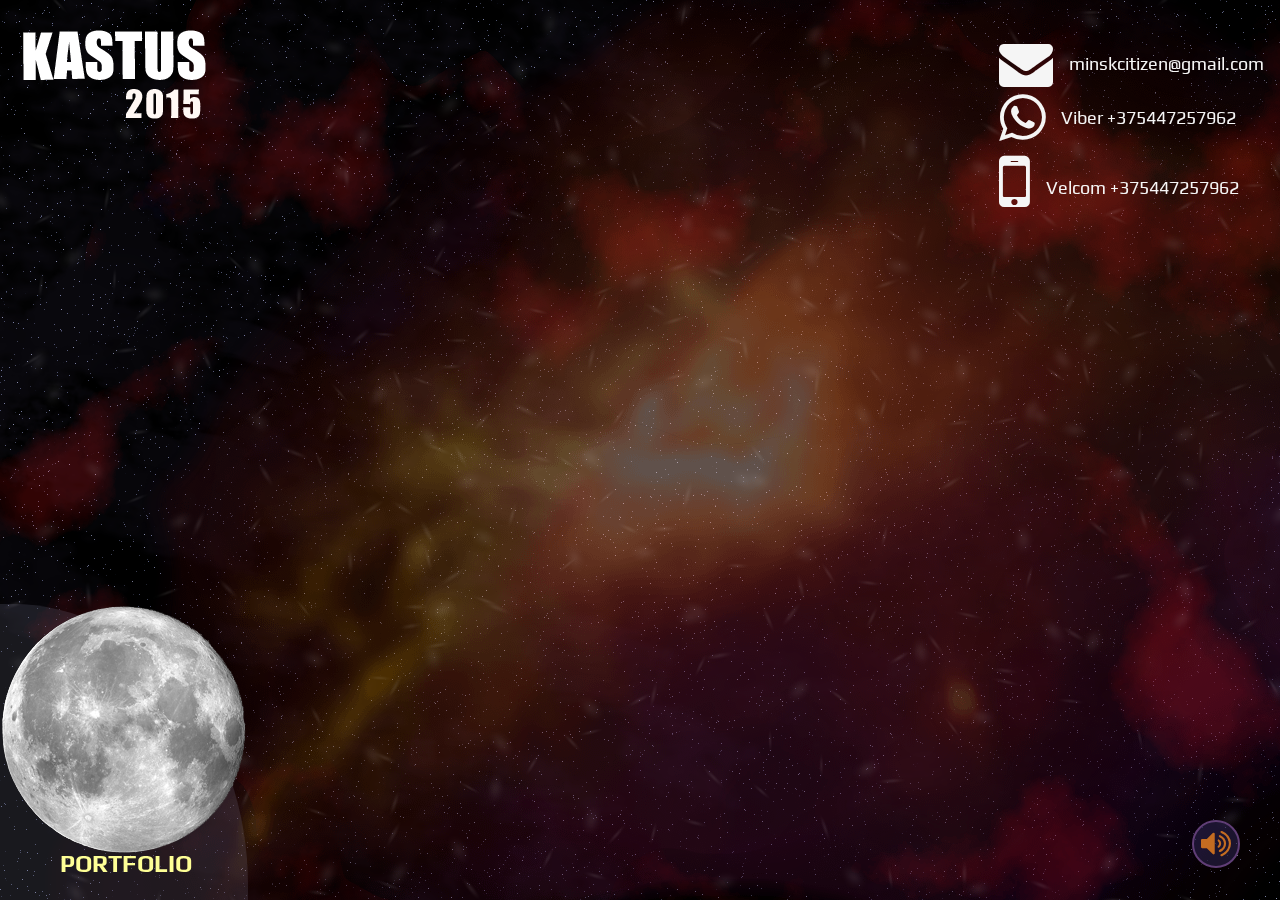
==== commit f330c285: "fix contacts" ====
--- a/index.html
+++ b/index.html
@@ -47,9 +47,9 @@
 			</div>
 
             <span class="contact">
-                <i class="fa fa-envelope fa-3x"><a href="mailto:minskcitizen@gmail.com">minskcitizen@gmail.com</a></i>
-                <i class="fa fa-whatsapp fa-3x"><a href="#">Viber +375447257962</a></i>
-                <i class="fa fa-mobile fa-4x"><a href="tel:+375447257962">Velcom +375447257962</a></i>
+                <a href="mailto:minskcitizen@gmail.com"><i class="fa fa-envelope fa-3x"></i>minskcitizen@gmail.com</a>
+                <a href="#"><i class="fa fa-whatsapp fa-3x"></i>Viber +375447257962</a>
+                <a href="tel:+375447257962"><i class="fa fa-mobile fa-4x"></i>Velcom +375447257962</a>
             </span>
 
             <button type="button"><i class="fa fa-2x fa-volume-up"></i></button>
--- a/css/main.css
+++ b/css/main.css
@@ -188,13 +188,14 @@
     right: 1em;
 }
 .contact i {
+    position: relative;
+    top: 13px;
+    display: inline-block;
+    margin-right: 1rem;
+}
+.contact a {
     display: block;
-}
-.contact a {
-    display: inline-block;
-    vertical-align: middle;
     text-decoration: none;
-    text-align: right;
     font-size: 18px;
     color: #f5f5f5;
     margin-left: 0.5em;
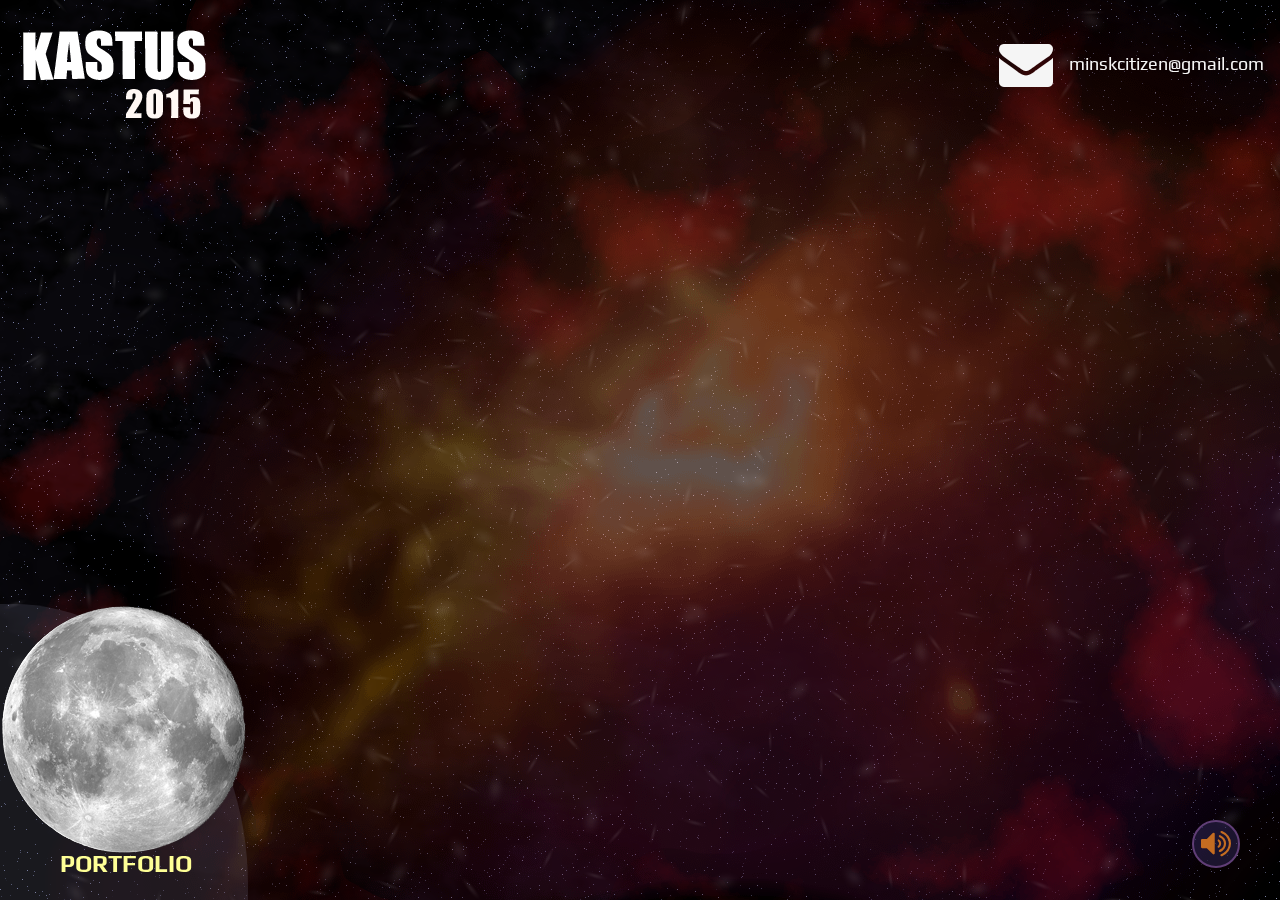
==== commit 69c14f00: "tune" ====
--- a/index.html
+++ b/index.html
@@ -48,8 +48,6 @@
 
             <span class="contact">
                 <a href="mailto:minskcitizen@gmail.com"><i class="fa fa-envelope fa-3x"></i>minskcitizen@gmail.com</a>
-                <a href="#"><i class="fa fa-whatsapp fa-3x"></i>Viber +375447257962</a>
-                <a href="tel:+375447257962"><i class="fa fa-mobile fa-4x"></i>Velcom +375447257962</a>
             </span>
 
             <button type="button"><i class="fa fa-2x fa-volume-up"></i></button>
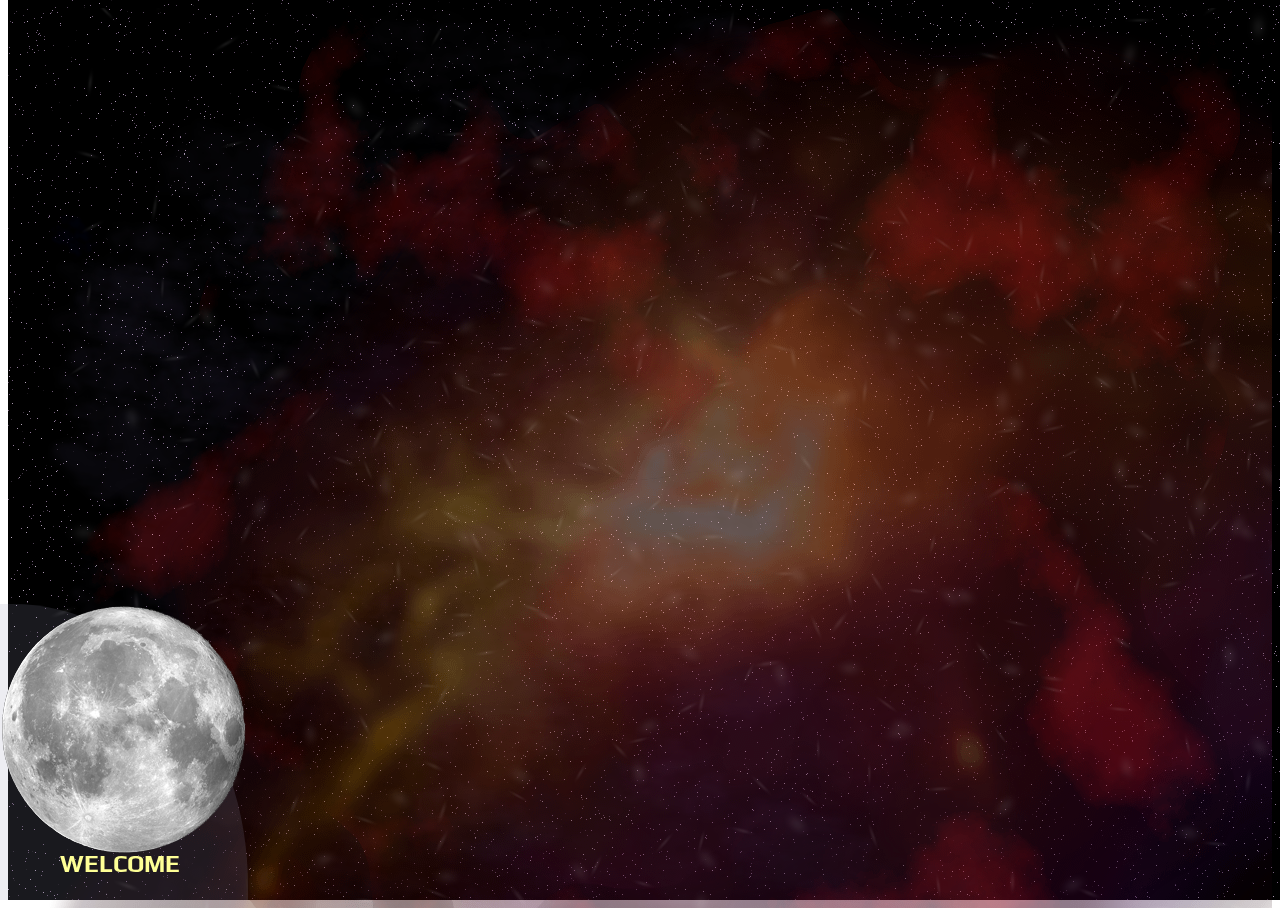
==== commit a6b1a01d: "cleanup" ====
--- a/index.html
+++ b/index.html
@@ -1,62 +1,38 @@
 <!DOCTYPE html>
-<!--[if lt IE 7]>      <html class="no-js lt-ie9 lt-ie8 lt-ie7"> <![endif]-->
-<!--[if IE 7]>         <html class="no-js lt-ie9 lt-ie8"> <![endif]-->
-<!--[if IE 8]>         <html class="no-js lt-ie9"> <![endif]-->
-<!--[if gt IE 8]><!--> <html class="no-js"> <!--<![endif]-->
+<html lang="EN">
     <head>
         <meta charset="utf-8">
         <meta http-equiv="X-UA-Compatible" content="IE=edge">
-        <title>WebDesign from Minsk with love</title>
-        <meta name="description" content="WebDesign from Minsk with love">
+        <title>Automation Universe</title>
+        <meta content="Automation QA" name="description">
         <meta name="viewport" content="width=device-width, initial-scale=1">
-
-        <!-- Place favicon.ico and apple-touch-icon.png in the root directory -->
-
-        <link rel="stylesheet" href="css/normalize.css">
         <link rel="stylesheet" href="css/main.css">
         <link rel="stylesheet" href="//maxcdn.bootstrapcdn.com/font-awesome/4.3.0/css/font-awesome.min.css">
         <link href='http://fonts.googleapis.com/css?family=Play:400,700&subset=latin,cyrillic' rel='stylesheet' type='text/css'>
-        <script src="js/vendor/modernizr-2.6.2.min.js"></script>
     </head>
     <body>
-        <!--[if lt IE 7]>
-            <p class="browsehappy">You are using an <strong>outdated</strong> browser. Please <a href="http://browsehappy.com/">upgrade your browser</a> to improve your experience.</p>
-        <![endif]-->
         <div class="background stars"></div>
-		<audio id="ambient"><source src="audio/ambi.mp3" type="audio/mpeg"></audio>
         <div id="hello-world" class="wrapper">
             <ul id="scene" class="scene">
-                <li class="layer l1" data-depth="0.10"><img class="floaty" src="img/space/fog-l.png" alt="fog-left"></li>
-                <li class="layer l2" data-depth="0.15"><img class="floaty-reverse" src="img/space/fog-r.png" alt="fog-right"></li>
-                <li class="layer l3" data-depth="0.18"><img class="rotaty" src="img/space/neb-l.png" alt="brite"></li>
-                <li class="layer l4" data-depth="0.4"><img class="wavy" src="img/space/neb-c.png" alt="brite"></li>
-                <li class="layer l5" data-depth="0.1"><img class="rotaty" src="img/space/neb-r.png" alt="brite"></li>
-                <li class="layer l6" data-depth="0.09"><img class="scally" src="img/space/sparks1.png" alt="sp1"></li>
-                <li class="layer l7" data-depth="0.08"><img class="rotaty" src="img/space/sparks2.png" alt="sp2"></li>
+                <li class="layer l1" data-depth="0.10"><img alt="fog-left" class="floaty" src="img/fog-l.png"></li>
+                <li class="layer l2" data-depth="0.15"><img alt="fog-right" class="floaty-reverse" src="img/fog-r.png">
+                </li>
+                <li class="layer l3" data-depth="0.18"><img alt="brite" class="rotaty" src="img/neb-l.png"></li>
+                <li class="layer l4" data-depth="0.4"><img alt="brite" class="wavy" src="img/neb-c.png"></li>
+                <li class="layer l5" data-depth="0.1"><img alt="brite" class="rotaty" src="img/neb-r.png"></li>
+                <li class="layer l6" data-depth="0.09"><img alt="sp1" class="scally" src="img/sparks1.png"></li>
+                <li class="layer l7" data-depth="0.08"><img alt="sp2" class="rotaty" src="img/sparks2.png"></li>
             </ul>
         </div>
 		
 		<section id="hi">
-			<figure>
-                <a href="portfolio.html"><img src="img/logo.png" alt="logo"></a>
-			</figure>
-
-			<div class="info">
-				<a href="portfolio.html"><img id="planet" src="img/planet.png" alt="portfolio"></a>
-				<h2>portfolio</h2>
-			</div>
-
-            <span class="contact">
-                <a href="mailto:minskcitizen@gmail.com"><i class="fa fa-envelope fa-3x"></i>minskcitizen@gmail.com</a>
-            </span>
-
-            <button type="button"><i class="fa fa-2x fa-volume-up"></i></button>
+            <div class="info">
+                <h2>welcome</h2>
+                <a href="https://github.com/iKozzz"><img alt="AUTOMATION UNIVERSE" id="planet" src="img/planet.png"></a>
+            </div>
 		</section>
 
-        <script src="//ajax.googleapis.com/ajax/libs/jquery/1.11.1/jquery.min.js"></script>
-        <script>window.jQuery || document.write('<script src="js/vendor/jquery-1.11.1.min.js"><\/script>')</script>       
-        <script src="js/plugins.js"></script>
-        <script src="js/vendor/jquery.parallax.js"></script>
+        <script src="https://ajax.googleapis.com/ajax/libs/jquery/3.3.1/jquery.min.js"></script>
         <script src="js/main.js"></script>
     </body>
 </html>
--- a/css/main.css
+++ b/css/main.css
@@ -114,7 +114,7 @@
     top: 0;
     height: 100vh;
     width: 100vw;
-    background: url("../img/works/back.png");
+    background: url("../img/back.png");
     z-index: -1;
 }
 
